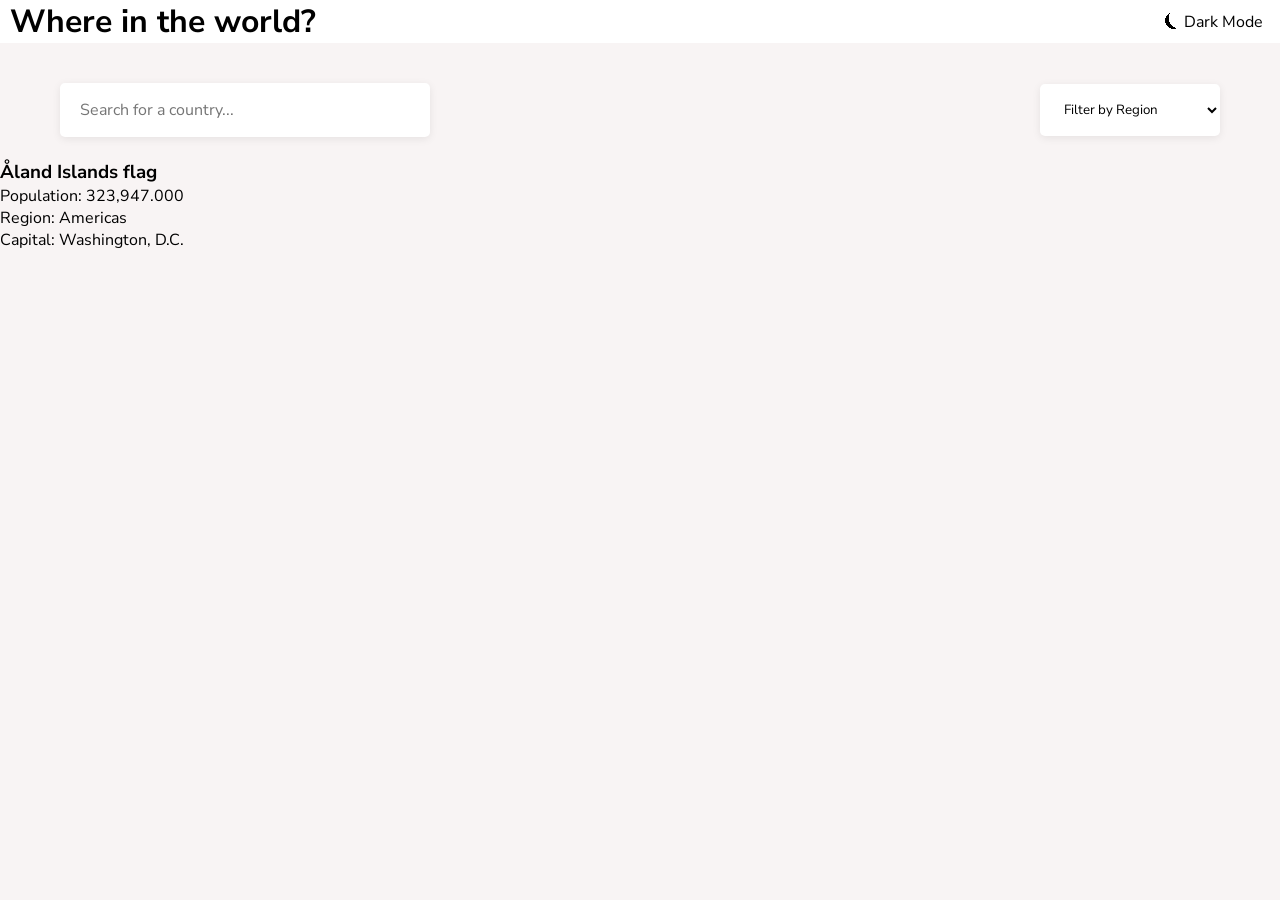
==== home.html @ 31c1d758 "testing with a country, plus styles of header and inputs and filter" ====
<!doctype html>
<html lang="en">
  <head>
    <link rel="stylesheet" href="style.css" />
    <meta charset="UTF-8" />
    <meta name="viewport" content="width=device-width, initial-scale=1.0" />
    <link rel="preconnect" href="https://fonts.googleapis.com" />
    <link rel="preconnect" href="https://fonts.gstatic.com" crossorigin />
    <link
      href="https://fonts.googleapis.com/css2?family=Nunito+Sans:wght@300;600;800&display=swap"
      rel="stylesheet"
    />
    <title>Country detail</title>
  </head>
  <body>
    <header>
      <div>
        <h1>Where in the world?</h1>
        <span>⏾ Dark Mode</span>
      </div>
    </header>

    <main>
      <divc class="inputAndFilter-div">
        <input
          type="text"
          class="input"
          placeholder="Search for a country..."
        />
        <section class="filter-section">
          <select>
            <option value="">Filter by Region</option>
            <option value="africa">Africa</option>
            <option value="america">America</option>
            <option value="asia">Asia</option>
            <option value="europe">Europe</option>
            <option value="oceania">Oceania</option>
          </select>
        </section>
      </divc>

      <section class="country-cards">
        <div>
          <img src="https://flagcdn.com/w320/ax.png" alt="" />
          <div class="info">
            <h3>Åland Islands flag</h3>
            <p>Population: 323,947.000</p>
            <p>Region: Americas</p>
            <p>Capital: Washington, D.C.</p>
          </div>
        </div>
      </section>
    </main>
  </body>
  <script></script>
</html>
---- style.css ----
* {
  box-sizing: border-box;
  margin: 0;
  padding: 0;
}
body {
  margin: 0;
  font-family: "Nunito sans", sans-serif;
  background-color: rgb(248, 244, 244);
}
/* Header styles */
header div {
  display: flex;
  justify-content: space-between;
  background-color: hsl(0, 100%, 100%);
  align-items: center;
  padding: 0 10px;
}

h1 {
  font-size: 2rem;
}

span {
  padding: 7px;
  background-color: white;
}

/* input and filter */
.inputAndFilter-div {
  display: flex;
  justify-content: space-between;
  align-items: center;
  margin-top: 40px;
  padding: 0 60px;
}

select {
  width: 180px;
  padding: 16px 20px;

  border: none;
  border-radius: 5px;
  background-color: white;

  font-family: inherit;

  box-shadow: 0 2px 8px rgba(0, 0, 0, 0.08);
}

input {
  appearance: none;
  -webkit-appearance: none;
  margin: 0;
  padding: 0;
  border: none;
  outline: none;
  background: none;
  font: inherit;
  line-height: normal;
}

input {
  width: 370px;
  padding: 16px 20px;
  background-color: white;
  border-radius: 5px;
  box-shadow: 0 2px 8px rgba(0, 0, 0, 0.08);
}

input:focus {
  outline: 2px solid black;
}
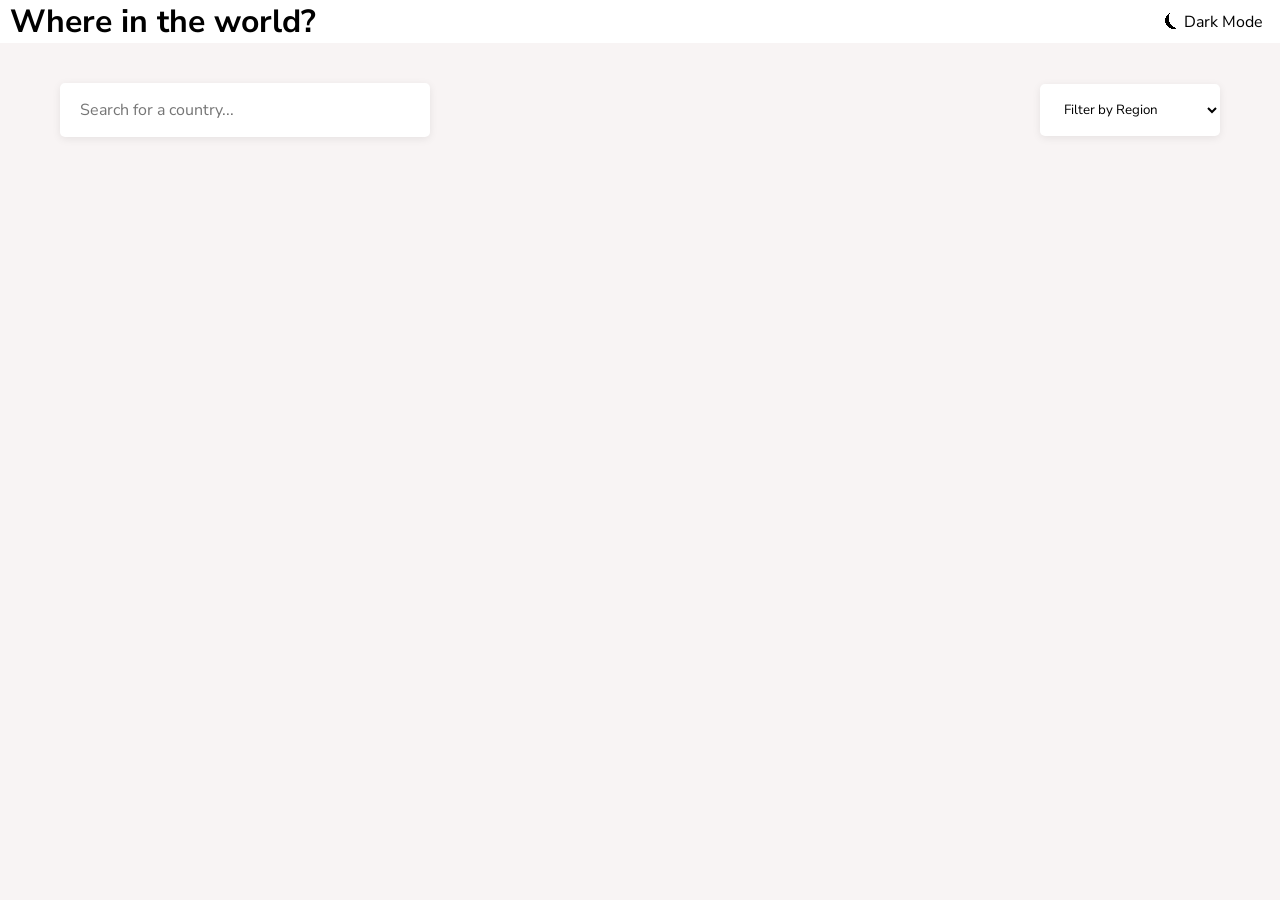
==== commit bc3e0048: "styles html and css done for set up and moving to JavaScript" ====
--- a/home.html
+++ b/home.html
@@ -39,17 +39,7 @@
         </section>
       </divc>
 
-      <section class="country-cards">
-        <div>
-          <img src="https://flagcdn.com/w320/ax.png" alt="" />
-          <div class="info">
-            <h3>Åland Islands flag</h3>
-            <p>Population: 323,947.000</p>
-            <p>Region: Americas</p>
-            <p>Capital: Washington, D.C.</p>
-          </div>
-        </div>
-      </section>
+      <section class="country-cards"></section>
     </main>
   </body>
   <script></script>
--- a/style.css
+++ b/style.css
@@ -71,3 +71,8 @@
 input:focus {
   outline: 2px solid black;
 }
+
+/* Cards container */
+.country-cards {
+  display: grid;
+}
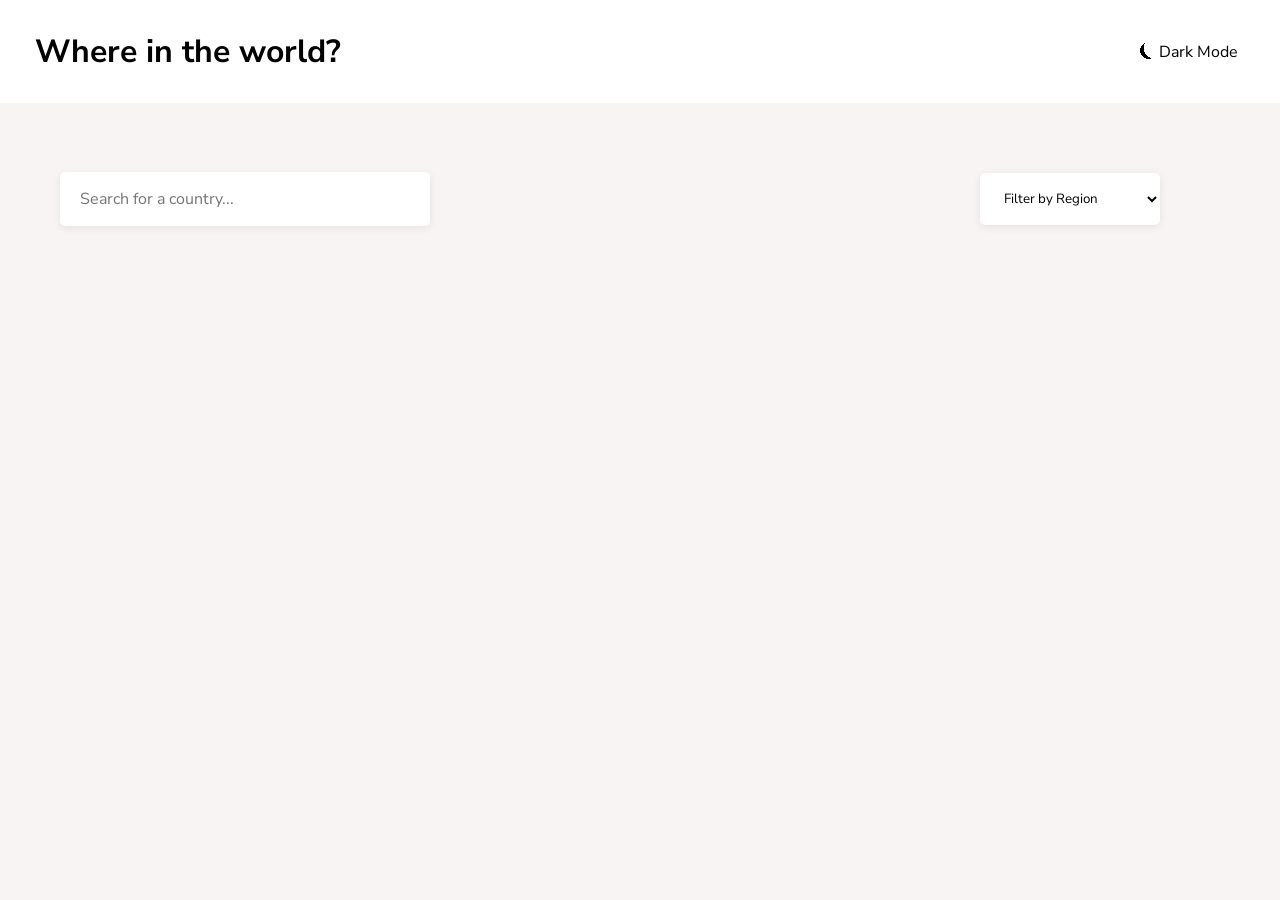
==== commit a6cfeb8d: "filters done" ====
--- a/home.html
+++ b/home.html
@@ -19,28 +19,27 @@
         <span>⏾ Dark Mode</span>
       </div>
     </header>
-
     <main>
-      <divc class="inputAndFilter-div">
+      <div class="inputAndFilter-div">
         <input
           type="text"
           class="input"
           placeholder="Search for a country..."
         />
         <section class="filter-section">
-          <select>
-            <option value="">Filter by Region</option>
-            <option value="africa">Africa</option>
-            <option value="america">America</option>
-            <option value="asia">Asia</option>
-            <option value="europe">Europe</option>
-            <option value="oceania">Oceania</option>
+          <select class="filters">
+            <option value="all">Filter by Region</option>
+            <option value="Africa">Africa</option>
+            <option value="Americas">Americas</option>
+            <option value="Asia">Asia</option>
+            <option value="Europe">Europe</option>
+            <option value="Oceania">Oceania</option>
           </select>
         </section>
-      </divc>
+      </div>
 
       <section class="country-cards"></section>
     </main>
+    <script src="script.js"></script>
   </body>
-  <script></script>
 </html>
--- a/style.css
+++ b/style.css
@@ -8,11 +8,15 @@
   font-family: "Nunito sans", sans-serif;
   background-color: rgb(248, 244, 244);
 }
+
 /* Header styles */
+header {
+  padding: 30px 25px;
+  background-color: hsl(0, 100%, 100%);
+}
 header div {
   display: flex;
   justify-content: space-between;
-  background-color: hsl(0, 100%, 100%);
   align-items: center;
   padding: 0 10px;
 }
@@ -72,7 +76,26 @@
   outline: 2px solid black;
 }
 
+.filter-section {
+  max-width: 1200px;
+  margin: 30px;
+  padding: 0 30px;
+  display: flex;
+  justify-content: space-between;
+}
 /* Cards container */
 .country-cards {
   display: grid;
+  grid-template-columns: repeat(4, 1fr);
+  column-gap: 70px;
+  row-gap: 70px;
+  max-width: 1200px;
+  margin: 50px auto;
+  padding: 0 30px;
 }
+
+.country-cards img {
+  width: 100%;
+  height: 160px;
+  object-fit: cover;
+}
